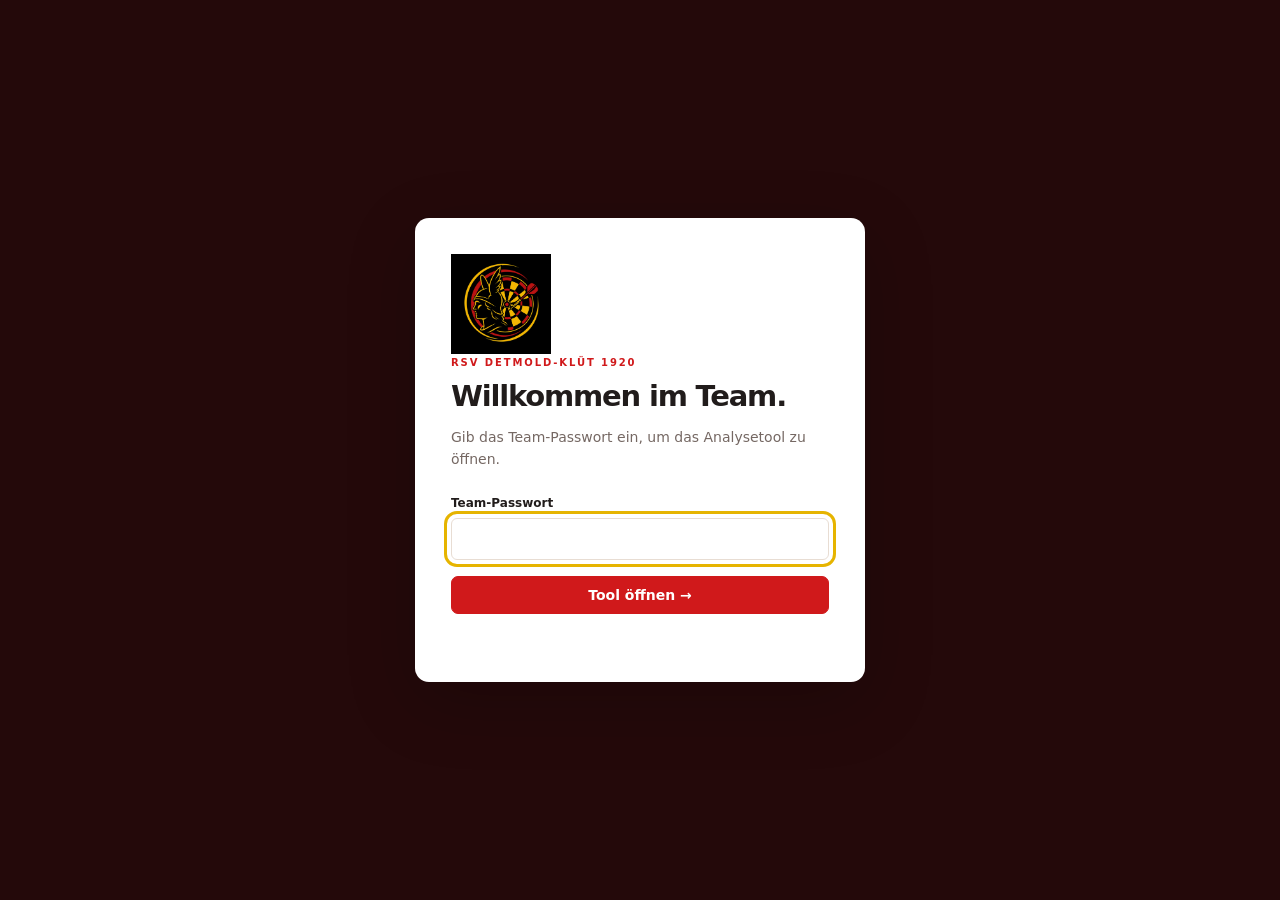
==== index.html @ b9ce6fb8 "changed colors and set index to top" ====
<!doctype html>
<html lang="de">
<head>
  <meta charset="utf-8"><meta name="viewport" content="width=device-width,initial-scale=1">
  <meta name="description" content="Liga-Analyse für RSV Detmold-Klüt 1920: Gegner, Spieler und Einzelpaarungen.">
  <meta name="theme-color" content="#000000">
  <meta name="access-password-sha256" content="15dd788558553f3147401204d02092f65fe1a8a731dc8c50be488362fe6cdc13">
  <title>RSV Detmold-Klüt · Liga-Analyse</title>
  <link rel="icon" href="./site/logo.jpeg" type="image/jpeg">
  <link rel="stylesheet" href="./site/styles.css">
  <script type="module" src="./site/auth.js"></script>
</head>
<body>
<section id="password-gate" class="password-gate" aria-labelledby="login-title">
  <form id="password-form" class="password-card">
    <img class="brand-logo password-logo" src="./site/logo.jpeg" alt="RSV Detmold-Klüt Vereinslogo" width="100" height="100">
    <p class="eyebrow">RSV DETMOLD-KLÜT 1920</p>
    <h1 id="login-title">Willkommen im Team.</h1>
    <p class="muted">Gib das Team-Passwort ein, um das Analysetool zu öffnen.</p>
    <label for="team-password">Team-Passwort</label>
    <input id="team-password" type="password" autocomplete="current-password" required autofocus>
    <button id="password-submit" type="submit" class="primary">Tool öffnen →</button>
    <p id="password-error" class="password-error" role="alert" aria-live="polite"></p>
  </form>
</section>
<noscript><p class="warning">Bitte JavaScript aktivieren, um das Analysetool zu öffnen.</p></noscript>
<div id="protected-app" hidden>
<a class="skip" href="#main">Zum Inhalt</a>
<aside class="sidebar">
  <a class="brand" href="#overview"><img class="brand-logo" src="./site/logo.jpeg" alt="" width="58" height="58"><span>RSV DETMOLD-KLÜT<small>1920 · LIGA-ANALYSE</small></span></a>
  <p class="nav-label">DAS TEAM IM BLICK</p>
  <nav aria-label="Hauptnavigation" id="nav"></nav>
  <div class="sidebar-bottom"><span class="live-dot"></span> Event 1570<br><small id="season">3K-Darts · Bezirksklasse 07</small><a href="https://portal.3k-darts.com/frontend/events/10/event/1570/participants" target="_blank" rel="noopener">Zum Liga-Portal ↗</a></div>
</aside>
<div class="shell">
  <header class="topbar"><span>MANNSCHAFTSPORT. MIT ÜBERBLICK.</span><div><button id="logout" type="button">Sperren</button><button id="reload" type="button">Datenstand neu laden ↻</button><button id="export" type="button" class="primary">Analyse exportieren ↓</button></div></header>
  <main id="main" tabindex="-1">
    <div class="page-heading"><div><p class="eyebrow">BEZIRKSKLASSE 07 · 3K-DARTS</p><h1 id="page-title">Unser nächstes Spiel.</h1><p id="page-description" class="muted">Gegner verstehen. Entscheidungen vorbereiten.</p></div><div class="focus-control"><label for="focus">Fokus-Mannschaft</label><select id="focus" aria-label="Fokus-Mannschaft"></select><button id="reset" type="button" class="link-button">Zurück zum RSV</button></div></div>
    <div id="data-status" class="data-status" role="status">Echte Ligadaten werden geladen …</div>
    <div id="notice" role="status"></div>
    <div id="content"><p class="empty">Lade Datenstand …</p></div>
    <noscript><p class="warning">Bitte JavaScript aktivieren, um Tabellen und Paarungen zu nutzen.</p></noscript>
    <footer>RSV Detmold-Klüt 1920 · Unabhängiges Analysetool · Datenquelle: 3K-Darts<br><span>Prognosen sind Modellschätzungen. Verfügbarkeiten und Aufstellung bestätigt das Team.</span></footer>
  </main>
</div>
</div>
</body>
</html>
---- site/styles.css ----
:root {
  /* Allgemein */
  --bg: #f8f7f2;
  --paper: #ffffff;
  --ink: #211c1b;
  --muted: #756863;
  --line: #e8ddd3;

  /* Primärfarben */
  --primary: #d0191b;
  --primary-hover: #b71619;
  --light: #fff7d9;
  --accent: #ffc800;
  --focus: #e6b400;
  --button-hover: #fff1bd;

  /* Sidebar */
  --sidebar: #24090a;
  --sidebar-text: #fff8e6;
  --sidebar-hover: #7a0e10;
  --sidebar-border: #991215;
  --brand-border: #ffc800;
  --brand-muted: #ffe47a;
  --nav-label: #ffe47a;
  --nav-text: #fff3cc;
  --sidebar-bottom-text: #ffe6ba;

  /* Live & Topbar */
  --live: #ffc800;
  --topbar: #fffaf0;

  /* Warnungen */
  --warning-bg: #fff5cc;
  --warning-border: #e6b400;
  --warning-text: #785400;

  /* Fehler */
  --error-bg: #ffeded;
  --error-border: #f37b7e;
  --error-text: #991215;

  /* Hinweise */
  --notice-border: #e6b400;
  --notice-text: #7a0e10;

  /* Match-Bereich */
  --match-bg: #7a0e10;
  --match-muted: #ffe6d1;
  --match-secondary: #ffd5b5;
  --match-border: #b71619;
  --match-meta: #fff0d6;
  --match-button-hover: #ffc800;

  /* Tabellen */
  --table-head: #fff5df;
  --table-head-text: #614b31;
  --table-line: #f0e8da;
  --table-hover: #fff9e9;
  --table-highlight: #fff0b3;

  /* Ergebnisse */
  --win-bg: #ffe47a;
  --win-text: #684900;
  --win-hover: #ffc800;

  --loss-bg: #f9dcdc;
  --loss-text: #991215;
  --matrix-loss-bg: #f6d2d2;
  --matrix-loss-text: #991215;
  --loss-hover: #f3b9b9;

  --even-bg: #eeeae2;
  --even-text: #62564d;
  --even-hover: #e1d8c9;

  /* Auswahl & Tabs */
  --choice-selected: #fff0b3;
  --swatch-border: #bbbbbb;
  --tab-border: #e6b400;
  --tab-text: #7a0e10;

  /* Fortschritt */
  --progress-bg: #f3e8cb;
  --progress-fill: #ffc800;

  /* Overlay */
  --backdrop: #24090a80;

  /* Texte */
  --method-text: #695a51;
  --footer-text: #796a60;
  --footer-secondary: #89796e;

  /* Status */
  --status-good: #785400;
  --status-bad: #d0191b;

  /* Schatten */
  --shadow: #00000033;
}

:root {
  font-family: system-ui, -apple-system, "Segoe UI", sans-serif;
  color: var(--ink);
  background: var(--bg);
  font-size: 14px;
}

* {
  box-sizing: border-box;
}

body {
  margin: 0;
}

button,
input,
select {
  font: inherit;
}

button,
a,
select,
input {
  outline-offset: 4px;
}

button:focus-visible,
a:focus-visible,
select:focus-visible,
input:focus-visible {
  outline: 3px solid var(--focus);
}

button {
  cursor: pointer;
  border: 1px solid var(--line);
  border-radius: 7px;
  background: var(--paper);
  color: var(--ink);
  padding: 10px 14px;
  font-weight: 600;
}

button:hover {
  background: var(--button-hover);
}

button:disabled {
  opacity: 0.5;
  cursor: wait;
}

button.primary {
  background: var(--primary);
  border-color: var(--primary);
  color: var(--paper);
}

button.primary:hover {
  background: var(--primary-hover);
  border-color: var(--primary-hover);
}

a {
  color: var(--primary);
}

.skip {
  position: absolute;
  top: -80px;
  left: 10px;
  background: var(--paper);
  padding: 10px;
  z-index: 20;
}

.skip:focus {
  top: 10px;
}

.sidebar {
  position: fixed;
  inset: 0 auto 0 0;
  width: 238px;
  background: var(--sidebar);
  color: var(--sidebar-text);
  padding: 30px 20px;
  display: flex;
  flex-direction: column;
}

.brand {
  display: flex;
  align-items: center;
  gap: 11px;
  color: var(--paper);
  text-decoration: none;
  font-size: 12px;
  font-weight: 800;
  letter-spacing: 1px;
}

.brand-icon {
  font-size: 30px;
  background: var(--sidebar-hover);
  border: 1px solid var(--brand-border);
  color: var(--accent);
  border-radius: 50%;
  width: 44px;
  height: 44px;
  display: grid;
  place-items: center;
}

.brand small {
  display: block;
  font-size: 9px;
  color: var(--brand-muted);
  letter-spacing: 1.6px;
  margin-top: 5px;
}

.nav-label {
  font-size: 9px;
  letter-spacing: 1.8px;
  color: var(--nav-label);
  margin: 48px 12px 16px;
}

nav {
  display: flex;
  flex-direction: column;
  gap: 5px;
}

nav a {
  color: var(--nav-text);
  text-decoration: none;
  padding: 12px 13px;
  border-radius: 7px;
  display: flex;
  gap: 12px;
  align-items: center;
  font-size: 13px;
}

nav a:hover {
  background: var(--sidebar-hover);
}

nav a.active {
  background: var(--accent);
  color: var(--sidebar);
  font-weight: 750;
}

nav .nav-icon {
  width: 18px;
  text-align: center;
  opacity: 0.8;
}

.sidebar-bottom {
  margin-top: auto;
  padding: 24px 10px 0;
  border-top: 1px solid var(--sidebar-border);
  font-size: 12px;
  line-height: 1.8;
  color: var(--sidebar-bottom-text);
}

.sidebar-bottom a {
  display: block;
  color: var(--accent);
  font-size: 11px;
  margin-top: 20px;
}

.sidebar-bottom small {
  color: var(--nav-label);
}

.live-dot {
  display: inline-block;
  background: var(--live);
  width: 6px;
  height: 6px;
  border-radius: 50%;
  margin-right: 5px;
}

.shell {
  margin-left: 238px;
}

.topbar {
  display: flex;
  justify-content: space-between;
  align-items: center;
  border-bottom: 1px solid var(--line);
  padding: 18px 34px;
  gap: 16px;
  background: var(--topbar);
}

.topbar > span {
  font-size: 9px;
  letter-spacing: 1.6px;
  color: var(--muted);
}

.topbar > div {
  display: flex;
  gap: 9px;
}

.topbar button {
  font-size: 11px;
}

main {
  max-width: 1600px;
  margin: auto;
  padding: 34px;
}

.page-heading {
  display: flex;
  align-items: center;
  justify-content: space-between;
  gap: 20px;
  margin-bottom: 25px;
}

.eyebrow {
  font-size: 10px;
  letter-spacing: 1.9px;
  font-weight: 700;
  color: var(--primary);
  margin: 0 0 12px;
}

h1 {
  font-size: clamp(25px, 3vw, 38px);
  letter-spacing: -1.2px;
  margin: 0 0 9px;
  line-height: 1.15;
}

h2 {
  font-size: 19px;
  letter-spacing: -0.4px;
  margin: 0 0 9px;
}

h3 {
  font-size: 14px;
  margin: 0 0 10px;
}

.muted {
  color: var(--muted);
  line-height: 1.6;
  margin: 0;
}

.focus-control {
  min-width: 230px;
  max-width: 330px;
  display: flex;
  flex-direction: column;
  align-items: stretch;
  gap: 5px;
}

.focus-control label {
  font-size: 10px;
  font-weight: 650;
  color: var(--muted);
}

select,
input[type="search"] {
  border: 1px solid var(--line);
  background: var(--paper);
  border-radius: 6px;
  padding: 10px;
  min-width: 0;
  color: var(--ink);
  max-width: 100%;
}

.link-button {
  background: transparent;
  border: 0;
  text-align: right;
  font-size: 11px;
  color: var(--primary);
  padding: 4px;
}

.data-status {
  font-size: 11px;
  line-height: 1.6;
  color: var(--muted);
  margin-bottom: 20px;
}

.badge {
  border-radius: 20px;
  background: var(--light);
  color: var(--primary);
  display: inline-block;
  padding: 5px 10px;
  font-size: 10px;
  font-weight: 700;
  white-space: nowrap;
}

.warning,
.error,
.notice {
  padding: 13px 16px;
  border-radius: 7px;
  line-height: 1.6;
  margin-bottom: 18px;
  font-size: 12px;
  background: var(--warning-bg);
  border: 1px solid var(--warning-border);
  color: var(--warning-text);
}

.error {
  background: var(--error-bg);
  border-color: var(--error-border);
  color: var(--error-text);
}

.notice {
  background: var(--light);
  border-color: var(--notice-border);
  color: var(--notice-text);
}

.metrics {
  display: grid;
  grid-template-columns: repeat(4, 1fr);
  gap: 14px;
  margin-bottom: 24px;
}

.metric {
  background: var(--paper);
  border: 1px solid var(--line);
  border-radius: 10px;
  padding: 20px;
}

.metric span {
  font-size: 10px;
  color: var(--muted);
  display: block;
  margin-bottom: 10px;
  text-transform: uppercase;
  letter-spacing: 0.8px;
}

.metric strong {
  font-size: 29px;
  letter-spacing: -1px;
}

.metric small {
  display: block;
  font-size: 10px;
  color: var(--muted);
  margin-top: 8px;
}

.grid-two {
  display: grid;
  grid-template-columns: 1.25fr 1fr;
  gap: 20px;
  margin-bottom: 22px;
}

.card {
  background: var(--paper);
  border: 1px solid var(--line);
  border-radius: 10px;
  padding: 23px;
  margin-bottom: 22px;
  min-width: 0;
}

.grid-two > .card {
  margin-bottom: 0;
}

.card-title {
  display: flex;
  justify-content: space-between;
  align-items: center;
  gap: 15px;
  margin-bottom: 19px;
}

.card-title h2 {
  margin: 0;
}

.match-card {
  background: var(--match-bg);
  color: var(--paper);
  position: relative;
  overflow: hidden;
}

.match-card:after {
  content: "◎";
  position: absolute;
  right: -15px;
  top: 0;
  font-size: 220px;
  line-height: 1;
  opacity: 0.06;
  pointer-events: none;
}

.match-card .eyebrow {
  color: var(--accent);
}

.match-card .muted {
  color: var(--match-muted);
  font-size: 12px;
}

.fixture-teams {
  display: flex;
  align-items: center;
  gap: 20px;
  margin: 25px 0;
  position: relative;
  z-index: 1;
}

.fixture-teams strong {
  font-size: 23px;
  line-height: 1.3;
  flex: 1;
}

.fixture-teams span {
  font-size: 11px;
  color: var(--match-secondary);
}

.fixture-meta {
  border-top: 1px solid var(--match-border);
  padding-top: 17px;
  font-size: 12px;
  color: var(--match-meta);
  line-height: 1.8;
}

.match-card button {
  margin-top: 15px;
  background: var(--accent);
  border: 0;
  color: var(--sidebar);
}

.match-card button:hover {
  background: var(--match-button-hover);
}

.table-scroll {
  overflow: auto;
  max-height: 490px;
  border: 1px solid var(--line);
  border-radius: 7px;
  background: var(--paper);
  scrollbar-gutter: stable;
  overscroll-behavior: contain;
}

table {
  border-collapse: separate;
  border-spacing: 0;
  width: 100%;
  font-size: 12px;
  text-align: left;
}

th {
  position: sticky;
  top: 0;
  background: var(--table-head);
  z-index: 2;
  color: var(--table-head-text);
  font-weight: 650;
  white-space: nowrap;
  border-bottom: 1px solid var(--line);
}

th,
td {
  padding: 12px 14px;
  border-bottom: 1px solid var(--table-line);
  vertical-align: middle;
}

th button {
  border: 0;
  padding: 0;
  background: transparent;
  color: inherit;
  font-size: 11px;
  white-space: nowrap;
}

tbody tr:last-child td {
  border-bottom: 0;
}

tbody tr:hover {
  background: var(--table-hover);
}

.table-highlight td {
  background: var(--table-highlight);
  font-weight: 650;
}

.table-scroll td.num {
  font-variant-numeric: tabular-nums;
  text-align: right;
  white-space: nowrap;
}

.player-link {
  padding: 0;
  background: transparent;
  border: 0;
  color: var(--primary);
  font-weight: 700;
  text-align: left;
}

.player-link:hover {
  text-decoration: underline;
  background: none;
}

.toolbar {
  display: flex;
  align-items: center;
  flex-wrap: wrap;
  gap: 10px;
  margin: 0 0 18px;
}

.toolbar label {
  display: flex;
  align-items: center;
  gap: 7px;
  font-size: 12px;
}

.toolbar input[type="search"] {
  flex: 1;
  min-width: 180px;
}

.small {
  font-size: 11px;
  line-height: 1.7;
  color: var(--muted);
}

.empty {
  padding: 28px;
  color: var(--muted);
  text-align: center;
}

.form-strip {
  display: flex;
  gap: 5px;
}

.form {
  width: 22px;
  height: 22px;
  display: inline-grid;
  place-items: center;
  border-radius: 5px;
  font-size: 10px;
  font-weight: 700;
}

.form.w {
  background: var(--win-bg);
  color: var(--win-text);
}

.form.l {
  background: var(--loss-bg);
  color: var(--loss-text);
}

.form.d {
  background: var(--even-bg);
  color: var(--even-text);
}

.selection-grid {
  display: grid;
  grid-template-columns: 1fr 1fr;
  gap: 18px;
}

.selection-list {
  max-height: 275px;
  overflow: auto;
  display: flex;
  flex-direction: column;
  gap: 1px;
  border: 1px solid var(--line);
  border-radius: 7px;
}

.choice {
  padding: 11px 12px;
  display: flex;
  align-items: center;
  gap: 10px;
  border-bottom: 1px solid var(--table-line);
  cursor: pointer;
  font-size: 12px;
}

.choice:last-child {
  border: 0;
}

.choice:has(input:checked) {
  background: var(--choice-selected);
}

.choice:has(input:disabled) {
  opacity: 0.5;
}

.choice input {
  accent-color: var(--primary);
  width: 16px;
  height: 16px;
  flex-shrink: 0;
}

.choice .choice-name {
  flex: 1;
}

.choice small {
  font-size: 10px;
  color: var(--muted);
  display: block;
  margin-top: 3px;
}

.choice .badge {
  padding: 3px 7px;
  font-size: 9px;
}

.selection-title {
  display: flex;
  justify-content: space-between;
  align-items: center;
  margin: 0 0 12px;
}

.selection-title h3 {
  margin: 0;
}

.legend {
  display: flex;
  flex-wrap: wrap;
  gap: 12px;
  font-size: 11px;
  align-items: center;
  margin: 15px 0;
}

.legend > span {
  display: flex;
  align-items: center;
  gap: 5px;
}

.swatch {
  width: 14px;
  height: 14px;
  border-radius: 3px;
  border: 1px solid var(--swatch-border);
}

.win,
.swatch.win {
  background: var(--win-bg);
  color: var(--win-text);
}

.loss,
.swatch.loss {
  background: var(--matrix-loss-bg);
  color: var(--matrix-loss-text);
}

.even,
.swatch.even {
  background: var(--even-bg);
  color: var(--even-text);
}

.matrix-wrap {
  overflow: auto;
  max-height: 540px;
  max-width: 100%;
  border: 1px solid var(--line);
  border-radius: 8px;
  overscroll-behavior: contain;
  scrollbar-gutter: stable;
}

.matrix {
  width: max-content;
  min-width: 100%;
  border-collapse: separate;
  border-spacing: 0;
}

.matrix th {
  white-space: normal;
  min-width: 145px;
  max-width: 170px;
  text-align: center;
  height: 70px;
  font-size: 11px;
  z-index: 3;
}

.matrix th:first-child {
  left: 0;
  z-index: 5;
  width: 190px;
  min-width: 190px;
}

.matrix tbody th {
  position: sticky;
  left: 0;
  top: auto;
  text-align: left;
  width: 190px;
  min-width: 190px;
  background: var(--table-head);
  z-index: 2;
}

.matrix td {
  text-align: center;
  min-width: 145px;
  border-bottom: 3px solid var(--paper);
  border-right: 3px solid var(--paper);
  padding: 13px 8px;
  font-variant-numeric: tabular-nums;
}

.matrix td strong {
  font-size: 15px;
}

.matrix td small {
  display: block;
  font-size: 9px;
  margin-top: 4px;
}

.matrix .chosen {
  outline: 2px solid var(--match-bg);
  outline-offset: -4px;
}

.matrix .win:hover {
  background: var(--win-hover);
}

.matrix .loss:hover {
  background: var(--loss-hover);
}

.matrix .even:hover {
  background: var(--even-hover);
}

.pair-summary {
  font-size: 25px;
  font-weight: 750;
  letter-spacing: -0.6px;
}

.matrix-message {
  margin: 15px 0;
}

.tabs {
  display: flex;
  gap: 6px;
  flex-wrap: wrap;
  margin-bottom: 20px;
}

.tabs button[aria-pressed="true"] {
  background: var(--win-bg);
  border-color: var(--tab-border);
  color: var(--tab-text);
}

.details-grid {
  display: grid;
  grid-template-columns: 1fr 1fr;
  gap: 20px;
}

.progress {
  width: 65px;
  display: inline-block;
  height: 5px;
  background: var(--progress-bg);
  border-radius: 4px;
  overflow: hidden;
  vertical-align: middle;
  margin-left: 8px;
}

.progress span {
  display: block;
  background: var(--progress-fill);
  height: 100%;
}

dialog {
  border: 1px solid var(--line);
  border-radius: 12px;
  width: min(850px, 94vw);
  max-height: 85vh;
  padding: 24px;
  color: var(--ink);
}

dialog::backdrop {
  background: var(--backdrop);
}

dialog .dialog-head {
  display: flex;
  justify-content: space-between;
  align-items: center;
  gap: 15px;
  margin-bottom: 18px;
}

dialog .table-scroll {
  max-height: 60vh;
}

.method p,
.method li {
  line-height: 1.8;
  color: var(--method-text);
}

.method h3 {
  margin-top: 25px;
}

.method code {
  background: var(--table-head);
  padding: 3px 6px;
  border-radius: 4px;
  overflow-wrap: anywhere;
}

footer {
  border-top: 1px solid var(--line);
  margin-top: 35px;
  padding-top: 20px;
  font-size: 10px;
  color: var(--footer-text);
  line-height: 1.8;
}

footer span {
  color: var(--footer-secondary);
}

.status-good {
  color: var(--status-good);
}

.status-bad {
  color: var(--status-bad);
}

@media (min-width: 1500px) {
  main {
    padding: 42px 45px;
  }

  .sidebar {
    width: 255px;
  }

  .shell {
    margin-left: 255px;
  }
}

@media (max-width: 1100px) {
  .sidebar {
    width: 205px;
    padding: 25px 14px;
  }

  .brand {
    font-size: 10px;
  }

  .shell {
    margin-left: 205px;
  }

  main {
    padding: 25px 22px;
  }

  .topbar {
    padding: 15px 22px;
    justify-content: flex-end;
  }

  .topbar > span {
    display: none;
  }

  .metrics {
    grid-template-columns: repeat(2, 1fr);
  }

  .grid-two {
    grid-template-columns: 1fr;
  }

  .page-heading {
    align-items: flex-start;
  }

  .focus-control {
    min-width: 200px;
  }

  h1 {
    font-size: 29px;
  }

  .legend {
    gap: 9px;
  }
}

@media (max-width: 720px) {
  .sidebar {
    position: static;
    width: 100%;
    padding: 16px;
    display: block;
  }

  .brand {
    font-size: 12px;
  }

  .brand-icon {
    width: 35px;
    height: 35px;
    font-size: 25px;
  }

  .nav-label,
  .sidebar-bottom {
    display: none;
  }

  nav {
    margin-top: 16px;
    flex-direction: row;
    overflow: auto;
    gap: 5px;
    padding-bottom: 4px;
  }

  nav a {
    white-space: nowrap;
    padding: 9px 12px;
    font-size: 11px;
  }

  nav .nav-icon {
    display: none;
  }

  .shell {
    margin: 0;
  }

  .topbar {
    padding: 12px 16px;
  }

  .topbar > div {
    width: 100%;
    justify-content: space-between;
    flex-wrap: wrap;
  }

  .topbar button {
    padding: 9px;
    font-size: 10px;
  }

  main {
    padding: 25px 16px;
  }

  .page-heading {
    display: block;
  }

  .focus-control {
    margin-top: 18px;
    max-width: none;
  }

  .focus-control select {
    width: 100%;
  }

  .link-button {
    text-align: left;
  }

  .eyebrow {
    font-size: 9px;
  }

  .metrics {
    gap: 9px;
  }

  .metric {
    padding: 16px;
  }

  .metric strong {
    font-size: 24px;
  }

  .card {
    padding: 17px;
  }

  .fixture-teams strong {
    font-size: 19px;
  }

  .fixture-teams {
    gap: 10px;
  }

  .selection-grid,
  .details-grid {
    grid-template-columns: 1fr;
  }

  .matrix th:first-child,
  .matrix tbody th {
    width: 130px;
    min-width: 130px;
    font-size: 10px;
  }

  .matrix th,
  .matrix td {
    min-width: 125px;
  }

  .table-scroll {
    max-height: 430px;
  }

  th,
  td {
    padding: 11px;
  }

  .matrix-wrap {
    max-height: 450px;
  }

  .card-title {
    flex-wrap: wrap;
  }

  .toolbar {
    align-items: stretch;
  }

  .toolbar select {
    width: 100%;
  }
}

[hidden] {
  display: none !important;
}

.password-gate {
  min-height: 100dvh;
  display: grid;
  place-items: center;
  padding: 24px;
  background: var(--sidebar);
}

.password-card {
  background: var(--paper);
  border-radius: 14px;
  width: min(450px, 100%);
  padding: 36px;
  box-shadow: 0 20px 70px var(--shadow);
}

.password-card .brand-icon {
  margin-bottom: 24px;
}

.password-card h1 {
  font-size: 29px;
  margin-bottom: 12px;
}

.password-card label {
  display: block;
  margin: 25px 0 8px;
  font-size: 12px;
  font-weight: 700;
}

.password-card input {
  display: block;
  width: 100%;
  padding: 12px;
  border: 1px solid var(--line);
  border-radius: 6px;
  font: inherit;
}

.password-card button {
  display: block;
  width: 100%;
  margin-top: 16px;
}

.password-error {
  font-size: 12px;
  line-height: 1.6;
  color: var(--status-bad);
  min-height: 20px;
  margin-bottom: 0;
}

.password-card input[aria-invalid="true"] {
  border-color: var(--status-bad);
}

@media (max-width: 720px) {
  .password-card {
    padding: 26px;
  }
}
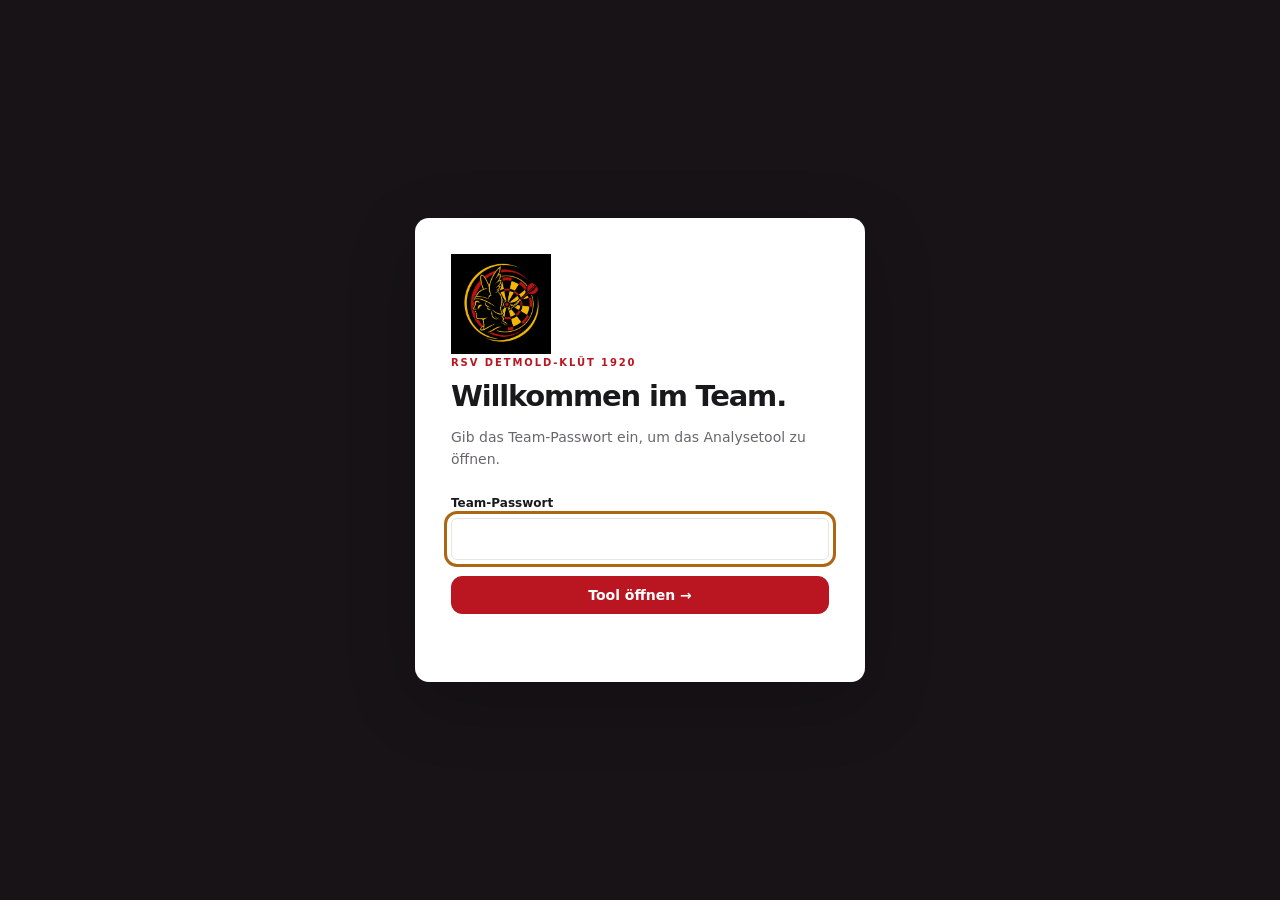
==== commit fdb2d832: "add oponent pos and tactics feed" ====
--- a/index.html
+++ b/index.html
@@ -3,7 +3,7 @@
 <head>
   <meta charset="utf-8"><meta name="viewport" content="width=device-width,initial-scale=1">
   <meta name="description" content="Liga-Analyse für RSV Detmold-Klüt 1920: Gegner, Spieler und Einzelpaarungen.">
-  <meta name="theme-color" content="#000000">
+  <meta name="theme-color" content="#171317">
   <meta name="access-password-sha256" content="15dd788558553f3147401204d02092f65fe1a8a731dc8c50be488362fe6cdc13">
   <title>RSV Detmold-Klüt · Liga-Analyse</title>
   <link rel="icon" href="./site/logo.jpeg" type="image/jpeg">
--- a/site/styles.css
+++ b/site/styles.css
@@ -1,1309 +1,1393 @@
-
-:root {
-  /* Allgemein */
-  --bg: #f8f7f2;
-  --paper: #ffffff;
-  --ink: #211c1b;
-  --muted: #756863;
-  --line: #e8ddd3;
-
-  /* Primärfarben */
-  --primary: #d0191b;
-  --primary-hover: #b71619;
-  --light: #fff7d9;
-  --accent: #ffc800;
-  --focus: #e6b400;
-  --button-hover: #fff1bd;
-
-  /* Sidebar */
-  --sidebar: #24090a;
-  --sidebar-text: #fff8e6;
-  --sidebar-hover: #7a0e10;
-  --sidebar-border: #991215;
-  --brand-border: #ffc800;
-  --brand-muted: #ffe47a;
-  --nav-label: #ffe47a;
-  --nav-text: #fff3cc;
-  --sidebar-bottom-text: #ffe6ba;
-
-  /* Live & Topbar */
-  --live: #ffc800;
-  --topbar: #fffaf0;
-
-  /* Warnungen */
-  --warning-bg: #fff5cc;
-  --warning-border: #e6b400;
-  --warning-text: #785400;
-
-  /* Fehler */
-  --error-bg: #ffeded;
-  --error-border: #f37b7e;
-  --error-text: #991215;
-
-  /* Hinweise */
-  --notice-border: #e6b400;
-  --notice-text: #7a0e10;
-
-  /* Match-Bereich */
-  --match-bg: #7a0e10;
-  --match-muted: #ffe6d1;
-  --match-secondary: #ffd5b5;
-  --match-border: #b71619;
-  --match-meta: #fff0d6;
-  --match-button-hover: #ffc800;
-
-  /* Tabellen */
-  --table-head: #fff5df;
-  --table-head-text: #614b31;
-  --table-line: #f0e8da;
-  --table-hover: #fff9e9;
-  --table-highlight: #fff0b3;
-
-  /* Ergebnisse */
-  --win-bg: #ffe47a;
-  --win-text: #684900;
-  --win-hover: #ffc800;
-
-  --loss-bg: #f9dcdc;
-  --loss-text: #991215;
-  --matrix-loss-bg: #f6d2d2;
-  --matrix-loss-text: #991215;
-  --loss-hover: #f3b9b9;
-
-  --even-bg: #eeeae2;
-  --even-text: #62564d;
-  --even-hover: #e1d8c9;
-
-  /* Auswahl & Tabs */
-  --choice-selected: #fff0b3;
-  --swatch-border: #bbbbbb;
-  --tab-border: #e6b400;
-  --tab-text: #7a0e10;
-
-  /* Fortschritt */
-  --progress-bg: #f3e8cb;
-  --progress-fill: #ffc800;
-
-  /* Overlay */
-  --backdrop: #24090a80;
-
-  /* Texte */
-  --method-text: #695a51;
-  --footer-text: #796a60;
-  --footer-secondary: #89796e;
-
-  /* Status */
-  --status-good: #785400;
-  --status-bad: #d0191b;
-
-  /* Schatten */
-  --shadow: #00000033;
-}
-
-:root {
-  font-family: system-ui, -apple-system, "Segoe UI", sans-serif;
-  color: var(--ink);
-  background: var(--bg);
-  font-size: 14px;
-}
-
-* {
-  box-sizing: border-box;
-}
-
-body {
-  margin: 0;
-}
-
-button,
-input,
-select {
-  font: inherit;
-}
-
-button,
-a,
-select,
-input {
-  outline-offset: 4px;
-}
-
-button:focus-visible,
-a:focus-visible,
-select:focus-visible,
-input:focus-visible {
-  outline: 3px solid var(--focus);
-}
-
-button {
-  cursor: pointer;
-  border: 1px solid var(--line);
-  border-radius: 7px;
-  background: var(--paper);
-  color: var(--ink);
-  padding: 10px 14px;
-  font-weight: 600;
-}
-
-button:hover {
-  background: var(--button-hover);
-}
-
-button:disabled {
-  opacity: 0.5;
-  cursor: wait;
-}
-
-button.primary {
-  background: var(--primary);
-  border-color: var(--primary);
-  color: var(--paper);
-}
-
-button.primary:hover {
-  background: var(--primary-hover);
-  border-color: var(--primary-hover);
-}
-
-a {
-  color: var(--primary);
-}
-
-.skip {
-  position: absolute;
-  top: -80px;
-  left: 10px;
-  background: var(--paper);
-  padding: 10px;
-  z-index: 20;
-}
-
-.skip:focus {
-  top: 10px;
-}
-
-.sidebar {
-  position: fixed;
-  inset: 0 auto 0 0;
-  width: 238px;
-  background: var(--sidebar);
-  color: var(--sidebar-text);
-  padding: 30px 20px;
-  display: flex;
-  flex-direction: column;
-}
-
-.brand {
-  display: flex;
-  align-items: center;
-  gap: 11px;
-  color: var(--paper);
-  text-decoration: none;
-  font-size: 12px;
-  font-weight: 800;
-  letter-spacing: 1px;
-}
-
-.brand-icon {
-  font-size: 30px;
-  background: var(--sidebar-hover);
-  border: 1px solid var(--brand-border);
-  color: var(--accent);
-  border-radius: 50%;
-  width: 44px;
-  height: 44px;
-  display: grid;
-  place-items: center;
-}
-
-.brand small {
-  display: block;
-  font-size: 9px;
-  color: var(--brand-muted);
-  letter-spacing: 1.6px;
-  margin-top: 5px;
-}
-
-.nav-label {
-  font-size: 9px;
-  letter-spacing: 1.8px;
-  color: var(--nav-label);
-  margin: 48px 12px 16px;
-}
-
-nav {
-  display: flex;
-  flex-direction: column;
-  gap: 5px;
-}
-
-nav a {
-  color: var(--nav-text);
-  text-decoration: none;
-  padding: 12px 13px;
-  border-radius: 7px;
-  display: flex;
-  gap: 12px;
-  align-items: center;
-  font-size: 13px;
-}
-
-nav a:hover {
-  background: var(--sidebar-hover);
-}
-
-nav a.active {
-  background: var(--accent);
-  color: var(--sidebar);
-  font-weight: 750;
-}
-
-nav .nav-icon {
-  width: 18px;
-  text-align: center;
-  opacity: 0.8;
-}
-
-.sidebar-bottom {
-  margin-top: auto;
-  padding: 24px 10px 0;
-  border-top: 1px solid var(--sidebar-border);
-  font-size: 12px;
-  line-height: 1.8;
-  color: var(--sidebar-bottom-text);
-}
-
-.sidebar-bottom a {
-  display: block;
-  color: var(--accent);
-  font-size: 11px;
-  margin-top: 20px;
-}
-
-.sidebar-bottom small {
-  color: var(--nav-label);
-}
-
-.live-dot {
-  display: inline-block;
-  background: var(--live);
-  width: 6px;
-  height: 6px;
-  border-radius: 50%;
-  margin-right: 5px;
-}
-
-.shell {
-  margin-left: 238px;
-}
-
-.topbar {
-  display: flex;
-  justify-content: space-between;
-  align-items: center;
-  border-bottom: 1px solid var(--line);
-  padding: 18px 34px;
-  gap: 16px;
-  background: var(--topbar);
-}
-
-.topbar > span {
-  font-size: 9px;
-  letter-spacing: 1.6px;
-  color: var(--muted);
-}
-
-.topbar > div {
-  display: flex;
-  gap: 9px;
-}
-
-.topbar button {
-  font-size: 11px;
-}
-
-main {
-  max-width: 1600px;
-  margin: auto;
-  padding: 34px;
-}
-
-.page-heading {
-  display: flex;
-  align-items: center;
-  justify-content: space-between;
-  gap: 20px;
-  margin-bottom: 25px;
-}
-
-.eyebrow {
-  font-size: 10px;
-  letter-spacing: 1.9px;
-  font-weight: 700;
-  color: var(--primary);
-  margin: 0 0 12px;
-}
-
-h1 {
-  font-size: clamp(25px, 3vw, 38px);
-  letter-spacing: -1.2px;
-  margin: 0 0 9px;
-  line-height: 1.15;
-}
-
-h2 {
-  font-size: 19px;
-  letter-spacing: -0.4px;
-  margin: 0 0 9px;
-}
-
-h3 {
-  font-size: 14px;
-  margin: 0 0 10px;
-}
-
-.muted {
-  color: var(--muted);
-  line-height: 1.6;
-  margin: 0;
-}
-
-.focus-control {
-  min-width: 230px;
-  max-width: 330px;
-  display: flex;
-  flex-direction: column;
-  align-items: stretch;
-  gap: 5px;
-}
-
-.focus-control label {
-  font-size: 10px;
-  font-weight: 650;
-  color: var(--muted);
-}
-
-select,
-input[type="search"] {
-  border: 1px solid var(--line);
-  background: var(--paper);
-  border-radius: 6px;
-  padding: 10px;
-  min-width: 0;
-  color: var(--ink);
-  max-width: 100%;
-}
-
-.link-button {
-  background: transparent;
-  border: 0;
-  text-align: right;
-  font-size: 11px;
-  color: var(--primary);
-  padding: 4px;
-}
-
-.data-status {
-  font-size: 11px;
-  line-height: 1.6;
-  color: var(--muted);
-  margin-bottom: 20px;
-}
-
-.badge {
-  border-radius: 20px;
-  background: var(--light);
-  color: var(--primary);
-  display: inline-block;
-  padding: 5px 10px;
-  font-size: 10px;
-  font-weight: 700;
-  white-space: nowrap;
-}
-
-.warning,
-.error,
-.notice {
-  padding: 13px 16px;
-  border-radius: 7px;
-  line-height: 1.6;
-  margin-bottom: 18px;
-  font-size: 12px;
-  background: var(--warning-bg);
-  border: 1px solid var(--warning-border);
-  color: var(--warning-text);
-}
-
-.error {
-  background: var(--error-bg);
-  border-color: var(--error-border);
-  color: var(--error-text);
-}
-
-.notice {
-  background: var(--light);
-  border-color: var(--notice-border);
-  color: var(--notice-text);
-}
-
-.metrics {
-  display: grid;
-  grid-template-columns: repeat(4, 1fr);
-  gap: 14px;
-  margin-bottom: 24px;
-}
-
-.metric {
-  background: var(--paper);
-  border: 1px solid var(--line);
-  border-radius: 10px;
-  padding: 20px;
-}
-
-.metric span {
-  font-size: 10px;
-  color: var(--muted);
-  display: block;
-  margin-bottom: 10px;
-  text-transform: uppercase;
-  letter-spacing: 0.8px;
-}
-
-.metric strong {
-  font-size: 29px;
-  letter-spacing: -1px;
-}
-
-.metric small {
-  display: block;
-  font-size: 10px;
-  color: var(--muted);
-  margin-top: 8px;
-}
-
-.grid-two {
-  display: grid;
-  grid-template-columns: 1.25fr 1fr;
-  gap: 20px;
-  margin-bottom: 22px;
-}
-
-.card {
-  background: var(--paper);
-  border: 1px solid var(--line);
-  border-radius: 10px;
-  padding: 23px;
-  margin-bottom: 22px;
-  min-width: 0;
-}
-
-.grid-two > .card {
-  margin-bottom: 0;
-}
-
-.card-title {
-  display: flex;
-  justify-content: space-between;
-  align-items: center;
-  gap: 15px;
-  margin-bottom: 19px;
-}
-
-.card-title h2 {
-  margin: 0;
-}
-
-.match-card {
-  background: var(--match-bg);
-  color: var(--paper);
-  position: relative;
-  overflow: hidden;
-}
-
-.match-card:after {
-  content: "◎";
-  position: absolute;
-  right: -15px;
-  top: 0;
-  font-size: 220px;
-  line-height: 1;
-  opacity: 0.06;
-  pointer-events: none;
-}
-
-.match-card .eyebrow {
-  color: var(--accent);
-}
-
-.match-card .muted {
-  color: var(--match-muted);
-  font-size: 12px;
-}
-
-.fixture-teams {
-  display: flex;
-  align-items: center;
-  gap: 20px;
-  margin: 25px 0;
-  position: relative;
-  z-index: 1;
-}
-
-.fixture-teams strong {
-  font-size: 23px;
-  line-height: 1.3;
-  flex: 1;
-}
-
-.fixture-teams span {
-  font-size: 11px;
-  color: var(--match-secondary);
-}
-
-.fixture-meta {
-  border-top: 1px solid var(--match-border);
-  padding-top: 17px;
-  font-size: 12px;
-  color: var(--match-meta);
-  line-height: 1.8;
-}
-
-.match-card button {
-  margin-top: 15px;
-  background: var(--accent);
-  border: 0;
-  color: var(--sidebar);
-}
-
-.match-card button:hover {
-  background: var(--match-button-hover);
-}
-
-.table-scroll {
-  overflow: auto;
-  max-height: 490px;
-  border: 1px solid var(--line);
-  border-radius: 7px;
-  background: var(--paper);
-  scrollbar-gutter: stable;
-  overscroll-behavior: contain;
-}
-
-table {
-  border-collapse: separate;
-  border-spacing: 0;
-  width: 100%;
-  font-size: 12px;
-  text-align: left;
-}
-
-th {
-  position: sticky;
-  top: 0;
-  background: var(--table-head);
-  z-index: 2;
-  color: var(--table-head-text);
-  font-weight: 650;
-  white-space: nowrap;
-  border-bottom: 1px solid var(--line);
-}
-
-th,
-td {
-  padding: 12px 14px;
-  border-bottom: 1px solid var(--table-line);
-  vertical-align: middle;
-}
-
-th button {
-  border: 0;
-  padding: 0;
-  background: transparent;
-  color: inherit;
-  font-size: 11px;
-  white-space: nowrap;
-}
-
-tbody tr:last-child td {
-  border-bottom: 0;
-}
-
-tbody tr:hover {
-  background: var(--table-hover);
-}
-
-.table-highlight td {
-  background: var(--table-highlight);
-  font-weight: 650;
-}
-
-.table-scroll td.num {
-  font-variant-numeric: tabular-nums;
-  text-align: right;
-  white-space: nowrap;
-}
-
-.player-link {
-  padding: 0;
-  background: transparent;
-  border: 0;
-  color: var(--primary);
-  font-weight: 700;
-  text-align: left;
-}
-
-.player-link:hover {
-  text-decoration: underline;
-  background: none;
-}
-
-.toolbar {
-  display: flex;
-  align-items: center;
-  flex-wrap: wrap;
-  gap: 10px;
-  margin: 0 0 18px;
-}
-
-.toolbar label {
-  display: flex;
-  align-items: center;
-  gap: 7px;
-  font-size: 12px;
-}
-
-.toolbar input[type="search"] {
-  flex: 1;
-  min-width: 180px;
-}
-
-.small {
-  font-size: 11px;
-  line-height: 1.7;
-  color: var(--muted);
-}
-
-.empty {
-  padding: 28px;
-  color: var(--muted);
-  text-align: center;
-}
-
-.form-strip {
-  display: flex;
-  gap: 5px;
-}
-
-.form {
-  width: 22px;
-  height: 22px;
-  display: inline-grid;
-  place-items: center;
-  border-radius: 5px;
-  font-size: 10px;
-  font-weight: 700;
-}
-
-.form.w {
-  background: var(--win-bg);
-  color: var(--win-text);
-}
-
-.form.l {
-  background: var(--loss-bg);
-  color: var(--loss-text);
-}
-
-.form.d {
-  background: var(--even-bg);
-  color: var(--even-text);
-}
-
-.selection-grid {
-  display: grid;
-  grid-template-columns: 1fr 1fr;
-  gap: 18px;
-}
-
-.selection-list {
-  max-height: 275px;
-  overflow: auto;
-  display: flex;
-  flex-direction: column;
-  gap: 1px;
-  border: 1px solid var(--line);
-  border-radius: 7px;
-}
-
-.choice {
-  padding: 11px 12px;
-  display: flex;
-  align-items: center;
-  gap: 10px;
-  border-bottom: 1px solid var(--table-line);
-  cursor: pointer;
-  font-size: 12px;
-}
-
-.choice:last-child {
-  border: 0;
-}
-
-.choice:has(input:checked) {
-  background: var(--choice-selected);
-}
-
-.choice:has(input:disabled) {
-  opacity: 0.5;
-}
-
-.choice input {
-  accent-color: var(--primary);
-  width: 16px;
-  height: 16px;
-  flex-shrink: 0;
-}
-
-.choice .choice-name {
-  flex: 1;
-}
-
-.choice small {
-  font-size: 10px;
-  color: var(--muted);
-  display: block;
-  margin-top: 3px;
-}
-
-.choice .badge {
-  padding: 3px 7px;
-  font-size: 9px;
-}
-
-.selection-title {
-  display: flex;
-  justify-content: space-between;
-  align-items: center;
-  margin: 0 0 12px;
-}
-
-.selection-title h3 {
-  margin: 0;
-}
-
-.legend {
-  display: flex;
-  flex-wrap: wrap;
-  gap: 12px;
-  font-size: 11px;
-  align-items: center;
-  margin: 15px 0;
-}
-
-.legend > span {
-  display: flex;
-  align-items: center;
-  gap: 5px;
-}
-
-.swatch {
-  width: 14px;
-  height: 14px;
-  border-radius: 3px;
-  border: 1px solid var(--swatch-border);
-}
-
-.win,
-.swatch.win {
-  background: var(--win-bg);
-  color: var(--win-text);
-}
-
-.loss,
-.swatch.loss {
-  background: var(--matrix-loss-bg);
-  color: var(--matrix-loss-text);
-}
-
-.even,
-.swatch.even {
-  background: var(--even-bg);
-  color: var(--even-text);
-}
-
-.matrix-wrap {
-  overflow: auto;
-  max-height: 540px;
-  max-width: 100%;
-  border: 1px solid var(--line);
-  border-radius: 8px;
-  overscroll-behavior: contain;
-  scrollbar-gutter: stable;
-}
-
-.matrix {
-  width: max-content;
-  min-width: 100%;
-  border-collapse: separate;
-  border-spacing: 0;
-}
-
-.matrix th {
-  white-space: normal;
-  min-width: 145px;
-  max-width: 170px;
-  text-align: center;
-  height: 70px;
-  font-size: 11px;
-  z-index: 3;
-}
-
-.matrix th:first-child {
-  left: 0;
-  z-index: 5;
-  width: 190px;
-  min-width: 190px;
-}
-
-.matrix tbody th {
-  position: sticky;
-  left: 0;
-  top: auto;
-  text-align: left;
-  width: 190px;
-  min-width: 190px;
-  background: var(--table-head);
-  z-index: 2;
-}
-
-.matrix td {
-  text-align: center;
-  min-width: 145px;
-  border-bottom: 3px solid var(--paper);
-  border-right: 3px solid var(--paper);
-  padding: 13px 8px;
-  font-variant-numeric: tabular-nums;
-}
-
-.matrix td strong {
-  font-size: 15px;
-}
-
-.matrix td small {
-  display: block;
-  font-size: 9px;
-  margin-top: 4px;
-}
-
-.matrix .chosen {
-  outline: 2px solid var(--match-bg);
-  outline-offset: -4px;
-}
-
-.matrix .win:hover {
-  background: var(--win-hover);
-}
-
-.matrix .loss:hover {
-  background: var(--loss-hover);
-}
-
-.matrix .even:hover {
-  background: var(--even-hover);
-}
-
-.pair-summary {
-  font-size: 25px;
-  font-weight: 750;
-  letter-spacing: -0.6px;
-}
-
-.matrix-message {
-  margin: 15px 0;
-}
-
-.tabs {
-  display: flex;
-  gap: 6px;
-  flex-wrap: wrap;
-  margin-bottom: 20px;
-}
-
-.tabs button[aria-pressed="true"] {
-  background: var(--win-bg);
-  border-color: var(--tab-border);
-  color: var(--tab-text);
-}
-
-.details-grid {
-  display: grid;
-  grid-template-columns: 1fr 1fr;
-  gap: 20px;
-}
-
-.progress {
-  width: 65px;
-  display: inline-block;
-  height: 5px;
-  background: var(--progress-bg);
-  border-radius: 4px;
-  overflow: hidden;
-  vertical-align: middle;
-  margin-left: 8px;
-}
-
-.progress span {
-  display: block;
-  background: var(--progress-fill);
-  height: 100%;
-}
-
-dialog {
-  border: 1px solid var(--line);
-  border-radius: 12px;
-  width: min(850px, 94vw);
-  max-height: 85vh;
-  padding: 24px;
-  color: var(--ink);
-}
-
-dialog::backdrop {
-  background: var(--backdrop);
-}
-
-dialog .dialog-head {
-  display: flex;
-  justify-content: space-between;
-  align-items: center;
-  gap: 15px;
-  margin-bottom: 18px;
-}
-
-dialog .table-scroll {
-  max-height: 60vh;
-}
-
-.method p,
-.method li {
-  line-height: 1.8;
-  color: var(--method-text);
-}
-
-.method h3 {
-  margin-top: 25px;
-}
-
-.method code {
-  background: var(--table-head);
-  padding: 3px 6px;
-  border-radius: 4px;
-  overflow-wrap: anywhere;
-}
-
-footer {
-  border-top: 1px solid var(--line);
-  margin-top: 35px;
-  padding-top: 20px;
-  font-size: 10px;
-  color: var(--footer-text);
-  line-height: 1.8;
-}
-
-footer span {
-  color: var(--footer-secondary);
-}
-
-.status-good {
-  color: var(--status-good);
-}
-
-.status-bad {
-  color: var(--status-bad);
-}
-
-@media (min-width: 1500px) {
-  main {
-    padding: 42px 45px;
-  }
-
-  .sidebar {
-    width: 255px;
-  }
-
-  .shell {
-    margin-left: 255px;
-  }
-}
-
-@media (max-width: 1100px) {
-  .sidebar {
-    width: 205px;
-    padding: 25px 14px;
-  }
-
-  .brand {
-    font-size: 10px;
-  }
-
-  .shell {
-    margin-left: 205px;
-  }
-
-  main {
-    padding: 25px 22px;
-  }
-
-  .topbar {
-    padding: 15px 22px;
-    justify-content: flex-end;
-  }
-
-  .topbar > span {
-    display: none;
-  }
-
-  .metrics {
-    grid-template-columns: repeat(2, 1fr);
-  }
-
-  .grid-two {
-    grid-template-columns: 1fr;
-  }
-
-  .page-heading {
-    align-items: flex-start;
-  }
-
-  .focus-control {
-    min-width: 200px;
-  }
-
-  h1 {
-    font-size: 29px;
-  }
-
-  .legend {
-    gap: 9px;
-  }
-}
-
-@media (max-width: 720px) {
-  .sidebar {
-    position: static;
-    width: 100%;
-    padding: 16px;
-    display: block;
-  }
-
-  .brand {
-    font-size: 12px;
-  }
-
-  .brand-icon {
-    width: 35px;
-    height: 35px;
-    font-size: 25px;
-  }
-
-  .nav-label,
-  .sidebar-bottom {
-    display: none;
-  }
-
-  nav {
-    margin-top: 16px;
-    flex-direction: row;
-    overflow: auto;
-    gap: 5px;
-    padding-bottom: 4px;
-  }
-
-  nav a {
-    white-space: nowrap;
-    padding: 9px 12px;
-    font-size: 11px;
-  }
-
-  nav .nav-icon {
-    display: none;
-  }
-
-  .shell {
-    margin: 0;
-  }
-
-  .topbar {
-    padding: 12px 16px;
-  }
-
-  .topbar > div {
-    width: 100%;
-    justify-content: space-between;
-    flex-wrap: wrap;
-  }
-
-  .topbar button {
-    padding: 9px;
-    font-size: 10px;
-  }
-
-  main {
-    padding: 25px 16px;
-  }
-
-  .page-heading {
-    display: block;
-  }
-
-  .focus-control {
-    margin-top: 18px;
-    max-width: none;
-  }
-
-  .focus-control select {
-    width: 100%;
-  }
-
-  .link-button {
-    text-align: left;
-  }
-
-  .eyebrow {
-    font-size: 9px;
-  }
-
-  .metrics {
-    gap: 9px;
-  }
-
-  .metric {
-    padding: 16px;
-  }
-
-  .metric strong {
-    font-size: 24px;
-  }
-
-  .card {
-    padding: 17px;
-  }
-
-  .fixture-teams strong {
-    font-size: 19px;
-  }
-
-  .fixture-teams {
-    gap: 10px;
-  }
-
-  .selection-grid,
-  .details-grid {
-    grid-template-columns: 1fr;
-  }
-
-  .matrix th:first-child,
-  .matrix tbody th {
-    width: 130px;
-    min-width: 130px;
-    font-size: 10px;
-  }
-
-  .matrix th,
-  .matrix td {
-    min-width: 125px;
-  }
-
-  .table-scroll {
-    max-height: 430px;
-  }
-
-  th,
-  td {
-    padding: 11px;
-  }
-
-  .matrix-wrap {
-    max-height: 450px;
-  }
-
-  .card-title {
-    flex-wrap: wrap;
-  }
-
-  .toolbar {
-    align-items: stretch;
-  }
-
-  .toolbar select {
-    width: 100%;
-  }
-}
-
-[hidden] {
-  display: none !important;
-}
-
-.password-gate {
-  min-height: 100dvh;
-  display: grid;
-  place-items: center;
-  padding: 24px;
-  background: var(--sidebar);
-}
-
-.password-card {
-  background: var(--paper);
-  border-radius: 14px;
-  width: min(450px, 100%);
-  padding: 36px;
-  box-shadow: 0 20px 70px var(--shadow);
-}
-
-.password-card .brand-icon {
-  margin-bottom: 24px;
-}
-
-.password-card h1 {
-  font-size: 29px;
-  margin-bottom: 12px;
-}
-
-.password-card label {
-  display: block;
-  margin: 25px 0 8px;
-  font-size: 12px;
-  font-weight: 700;
-}
-
-.password-card input {
-  display: block;
-  width: 100%;
-  padding: 12px;
-  border: 1px solid var(--line);
-  border-radius: 6px;
-  font: inherit;
-}
-
-.password-card button {
-  display: block;
-  width: 100%;
-  margin-top: 16px;
-}
-
-.password-error {
-  font-size: 12px;
-  line-height: 1.6;
-  color: var(--status-bad);
-  min-height: 20px;
-  margin-bottom: 0;
-}
-
-.password-card input[aria-invalid="true"] {
-  border-color: var(--status-bad);
-}
-
-@media (max-width: 720px) {
-  .password-card {
-    padding: 26px;
-  }
-}+
+:root {
+  /* Allgemein */
+  --bg: #f8f7f2;
+  --paper: #ffffff;
+  --ink: #211c1b;
+  --muted: #756863;
+  --line: #e8ddd3;
+
+  /* Primärfarben */
+  --primary: #d0191b;
+  --primary-hover: #b71619;
+  --light: #fff7d9;
+  --accent: #ffc800;
+  --focus: #e6b400;
+  --button-hover: #fff1bd;
+
+  /* Sidebar */
+  --sidebar: #24090a;
+  --sidebar-text: #fff8e6;
+  --sidebar-hover: #7a0e10;
+  --sidebar-border: #991215;
+  --brand-border: #ffc800;
+  --brand-muted: #ffe47a;
+  --nav-label: #ffe47a;
+  --nav-text: #fff3cc;
+  --sidebar-bottom-text: #ffe6ba;
+
+  /* Live & Topbar */
+  --live: #ffc800;
+  --topbar: #fffaf0;
+
+  /* Warnungen */
+  --warning-bg: #fff5cc;
+  --warning-border: #e6b400;
+  --warning-text: #785400;
+
+  /* Fehler */
+  --error-bg: #ffeded;
+  --error-border: #f37b7e;
+  --error-text: #991215;
+
+  /* Hinweise */
+  --notice-border: #e6b400;
+  --notice-text: #7a0e10;
+
+  /* Match-Bereich */
+  --match-bg: #7a0e10;
+  --match-muted: #ffe6d1;
+  --match-secondary: #ffd5b5;
+  --match-border: #b71619;
+  --match-meta: #fff0d6;
+  --match-button-hover: #ffc800;
+
+  /* Tabellen */
+  --table-head: #fff5df;
+  --table-head-text: #614b31;
+  --table-line: #f0e8da;
+  --table-hover: #fff9e9;
+  --table-highlight: #fff0b3;
+
+  /* Ergebnisse */
+  --win-bg: #ffe47a;
+  --win-text: #684900;
+  --win-hover: #ffc800;
+
+  --loss-bg: #f9dcdc;
+  --loss-text: #991215;
+  --matrix-loss-bg: #f6d2d2;
+  --matrix-loss-text: #991215;
+  --loss-hover: #f3b9b9;
+
+  --even-bg: #eeeae2;
+  --even-text: #62564d;
+  --even-hover: #e1d8c9;
+
+  /* Auswahl & Tabs */
+  --choice-selected: #fff0b3;
+  --swatch-border: #bbbbbb;
+  --tab-border: #e6b400;
+  --tab-text: #7a0e10;
+
+  /* Fortschritt */
+  --progress-bg: #f3e8cb;
+  --progress-fill: #ffc800;
+
+  /* Overlay */
+  --backdrop: #24090a80;
+
+  /* Texte */
+  --method-text: #695a51;
+  --footer-text: #796a60;
+  --footer-secondary: #89796e;
+
+  /* Status */
+  --status-good: #785400;
+  --status-bad: #d0191b;
+
+  /* Schatten */
+  --shadow: #00000033;
+}
+
+:root {
+  font-family: system-ui, -apple-system, "Segoe UI", sans-serif;
+  color: var(--ink);
+  background: var(--bg);
+  font-size: 14px;
+}
+
+* {
+  box-sizing: border-box;
+}
+
+body {
+  margin: 0;
+}
+
+button,
+input,
+select {
+  font: inherit;
+}
+
+button,
+a,
+select,
+input {
+  outline-offset: 4px;
+}
+
+button:focus-visible,
+a:focus-visible,
+select:focus-visible,
+input:focus-visible {
+  outline: 3px solid var(--focus);
+}
+
+button {
+  cursor: pointer;
+  border: 1px solid var(--line);
+  border-radius: 7px;
+  background: var(--paper);
+  color: var(--ink);
+  padding: 10px 14px;
+  font-weight: 600;
+}
+
+button:hover {
+  background: var(--button-hover);
+}
+
+button:disabled {
+  opacity: 0.5;
+  cursor: wait;
+}
+
+button.primary {
+  background: var(--primary);
+  border-color: var(--primary);
+  color: var(--paper);
+}
+
+button.primary:hover {
+  background: var(--primary-hover);
+  border-color: var(--primary-hover);
+}
+
+a {
+  color: var(--primary);
+}
+
+.skip {
+  position: absolute;
+  top: -80px;
+  left: 10px;
+  background: var(--paper);
+  padding: 10px;
+  z-index: 20;
+}
+
+.skip:focus {
+  top: 10px;
+}
+
+.sidebar {
+  position: fixed;
+  inset: 0 auto 0 0;
+  width: 238px;
+  background: var(--sidebar);
+  color: var(--sidebar-text);
+  padding: 30px 20px;
+  display: flex;
+  flex-direction: column;
+}
+
+.brand {
+  display: flex;
+  align-items: center;
+  gap: 11px;
+  color: var(--paper);
+  text-decoration: none;
+  font-size: 12px;
+  font-weight: 800;
+  letter-spacing: 1px;
+}
+
+.brand-icon {
+  font-size: 30px;
+  background: var(--sidebar-hover);
+  border: 1px solid var(--brand-border);
+  color: var(--accent);
+  border-radius: 50%;
+  width: 44px;
+  height: 44px;
+  display: grid;
+  place-items: center;
+}
+
+.brand small {
+  display: block;
+  font-size: 9px;
+  color: var(--brand-muted);
+  letter-spacing: 1.6px;
+  margin-top: 5px;
+}
+
+.nav-label {
+  font-size: 9px;
+  letter-spacing: 1.8px;
+  color: var(--nav-label);
+  margin: 48px 12px 16px;
+}
+
+nav {
+  display: flex;
+  flex-direction: column;
+  gap: 5px;
+}
+
+nav a {
+  color: var(--nav-text);
+  text-decoration: none;
+  padding: 12px 13px;
+  border-radius: 7px;
+  display: flex;
+  gap: 12px;
+  align-items: center;
+  font-size: 13px;
+}
+
+nav a:hover {
+  background: var(--sidebar-hover);
+}
+
+nav a.active {
+  background: var(--accent);
+  color: var(--sidebar);
+  font-weight: 750;
+}
+
+nav .nav-icon {
+  width: 18px;
+  text-align: center;
+  opacity: 0.8;
+}
+
+.sidebar-bottom {
+  margin-top: auto;
+  padding: 24px 10px 0;
+  border-top: 1px solid var(--sidebar-border);
+  font-size: 12px;
+  line-height: 1.8;
+  color: var(--sidebar-bottom-text);
+}
+
+.sidebar-bottom a {
+  display: block;
+  color: var(--accent);
+  font-size: 11px;
+  margin-top: 20px;
+}
+
+.sidebar-bottom small {
+  color: var(--nav-label);
+}
+
+.live-dot {
+  display: inline-block;
+  background: var(--live);
+  width: 6px;
+  height: 6px;
+  border-radius: 50%;
+  margin-right: 5px;
+}
+
+.shell {
+  margin-left: 238px;
+}
+
+.topbar {
+  display: flex;
+  justify-content: space-between;
+  align-items: center;
+  border-bottom: 1px solid var(--line);
+  padding: 18px 34px;
+  gap: 16px;
+  background: var(--topbar);
+}
+
+.topbar > span {
+  font-size: 9px;
+  letter-spacing: 1.6px;
+  color: var(--muted);
+}
+
+.topbar > div {
+  display: flex;
+  gap: 9px;
+}
+
+.topbar button {
+  font-size: 11px;
+}
+
+main {
+  max-width: 1600px;
+  margin: auto;
+  padding: 34px;
+}
+
+.page-heading {
+  display: flex;
+  align-items: center;
+  justify-content: space-between;
+  gap: 20px;
+  margin-bottom: 25px;
+}
+
+.eyebrow {
+  font-size: 10px;
+  letter-spacing: 1.9px;
+  font-weight: 700;
+  color: var(--primary);
+  margin: 0 0 12px;
+}
+
+h1 {
+  font-size: clamp(25px, 3vw, 38px);
+  letter-spacing: -1.2px;
+  margin: 0 0 9px;
+  line-height: 1.15;
+}
+
+h2 {
+  font-size: 19px;
+  letter-spacing: -0.4px;
+  margin: 0 0 9px;
+}
+
+h3 {
+  font-size: 14px;
+  margin: 0 0 10px;
+}
+
+.muted {
+  color: var(--muted);
+  line-height: 1.6;
+  margin: 0;
+}
+
+.focus-control {
+  min-width: 230px;
+  max-width: 330px;
+  display: flex;
+  flex-direction: column;
+  align-items: stretch;
+  gap: 5px;
+}
+
+.focus-control label {
+  font-size: 10px;
+  font-weight: 650;
+  color: var(--muted);
+}
+
+select,
+input[type="search"] {
+  border: 1px solid var(--line);
+  background: var(--paper);
+  border-radius: 6px;
+  padding: 10px;
+  min-width: 0;
+  color: var(--ink);
+  max-width: 100%;
+}
+
+.link-button {
+  background: transparent;
+  border: 0;
+  text-align: right;
+  font-size: 11px;
+  color: var(--primary);
+  padding: 4px;
+}
+
+.data-status {
+  font-size: 11px;
+  line-height: 1.6;
+  color: var(--muted);
+  margin-bottom: 20px;
+}
+
+.badge {
+  border-radius: 20px;
+  background: var(--light);
+  color: var(--primary);
+  display: inline-block;
+  padding: 5px 10px;
+  font-size: 10px;
+  font-weight: 700;
+  white-space: nowrap;
+}
+
+.warning,
+.error,
+.notice {
+  padding: 13px 16px;
+  border-radius: 7px;
+  line-height: 1.6;
+  margin-bottom: 18px;
+  font-size: 12px;
+  background: var(--warning-bg);
+  border: 1px solid var(--warning-border);
+  color: var(--warning-text);
+}
+
+.error {
+  background: var(--error-bg);
+  border-color: var(--error-border);
+  color: var(--error-text);
+}
+
+.notice {
+  background: var(--light);
+  border-color: var(--notice-border);
+  color: var(--notice-text);
+}
+
+.metrics {
+  display: grid;
+  grid-template-columns: repeat(4, 1fr);
+  gap: 14px;
+  margin-bottom: 24px;
+}
+
+.metric {
+  background: var(--paper);
+  border: 1px solid var(--line);
+  border-radius: 10px;
+  padding: 20px;
+}
+
+.metric span {
+  font-size: 10px;
+  color: var(--muted);
+  display: block;
+  margin-bottom: 10px;
+  text-transform: uppercase;
+  letter-spacing: 0.8px;
+}
+
+.metric strong {
+  font-size: 29px;
+  letter-spacing: -1px;
+}
+
+.metric small {
+  display: block;
+  font-size: 10px;
+  color: var(--muted);
+  margin-top: 8px;
+}
+
+.grid-two {
+  display: grid;
+  grid-template-columns: 1.25fr 1fr;
+  gap: 20px;
+  margin-bottom: 22px;
+}
+
+.card {
+  background: var(--paper);
+  border: 1px solid var(--line);
+  border-radius: 10px;
+  padding: 23px;
+  margin-bottom: 22px;
+  min-width: 0;
+}
+
+.grid-two > .card {
+  margin-bottom: 0;
+}
+
+.card-title {
+  display: flex;
+  justify-content: space-between;
+  align-items: center;
+  gap: 15px;
+  margin-bottom: 19px;
+}
+
+.card-title h2 {
+  margin: 0;
+}
+
+.match-card {
+  background: var(--match-bg);
+  color: var(--paper);
+  position: relative;
+  overflow: hidden;
+}
+
+.match-card:after {
+  content: "◎";
+  position: absolute;
+  right: -15px;
+  top: 0;
+  font-size: 220px;
+  line-height: 1;
+  opacity: 0.06;
+  pointer-events: none;
+}
+
+.match-card .eyebrow {
+  color: var(--accent);
+}
+
+.match-card .muted {
+  color: var(--match-muted);
+  font-size: 12px;
+}
+
+.fixture-teams {
+  display: flex;
+  align-items: center;
+  gap: 20px;
+  margin: 25px 0;
+  position: relative;
+  z-index: 1;
+}
+
+.fixture-teams strong {
+  font-size: 23px;
+  line-height: 1.3;
+  flex: 1;
+}
+
+.fixture-teams span {
+  font-size: 11px;
+  color: var(--match-secondary);
+}
+
+.fixture-meta {
+  border-top: 1px solid var(--match-border);
+  padding-top: 17px;
+  font-size: 12px;
+  color: var(--match-meta);
+  line-height: 1.8;
+}
+
+.match-card button {
+  margin-top: 15px;
+  background: var(--accent);
+  border: 0;
+  color: var(--sidebar);
+}
+
+.match-card button:hover {
+  background: var(--match-button-hover);
+}
+
+.table-scroll {
+  overflow: auto;
+  max-height: 490px;
+  border: 1px solid var(--line);
+  border-radius: 7px;
+  background: var(--paper);
+  scrollbar-gutter: stable;
+  overscroll-behavior: contain;
+}
+
+table {
+  border-collapse: separate;
+  border-spacing: 0;
+  width: 100%;
+  font-size: 12px;
+  text-align: left;
+}
+
+th {
+  position: sticky;
+  top: 0;
+  background: var(--table-head);
+  z-index: 2;
+  color: var(--table-head-text);
+  font-weight: 650;
+  white-space: nowrap;
+  border-bottom: 1px solid var(--line);
+}
+
+th,
+td {
+  padding: 12px 14px;
+  border-bottom: 1px solid var(--table-line);
+  vertical-align: middle;
+}
+
+th button {
+  border: 0;
+  padding: 0;
+  background: transparent;
+  color: inherit;
+  font-size: 11px;
+  white-space: nowrap;
+}
+
+tbody tr:last-child td {
+  border-bottom: 0;
+}
+
+tbody tr:hover {
+  background: var(--table-hover);
+}
+
+.table-highlight td {
+  background: var(--table-highlight);
+  font-weight: 650;
+}
+
+.table-scroll td.num {
+  font-variant-numeric: tabular-nums;
+  text-align: right;
+  white-space: nowrap;
+}
+
+.player-link {
+  padding: 0;
+  background: transparent;
+  border: 0;
+  color: var(--primary);
+  font-weight: 700;
+  text-align: left;
+}
+
+.player-link:hover {
+  text-decoration: underline;
+  background: none;
+}
+
+.toolbar {
+  display: flex;
+  align-items: center;
+  flex-wrap: wrap;
+  gap: 10px;
+  margin: 0 0 18px;
+}
+
+.toolbar label {
+  display: flex;
+  align-items: center;
+  gap: 7px;
+  font-size: 12px;
+}
+
+.toolbar input[type="search"] {
+  flex: 1;
+  min-width: 180px;
+}
+
+.small {
+  font-size: 11px;
+  line-height: 1.7;
+  color: var(--muted);
+}
+
+.empty {
+  padding: 28px;
+  color: var(--muted);
+  text-align: center;
+}
+
+.form-strip {
+  display: flex;
+  gap: 5px;
+}
+
+.form {
+  width: 22px;
+  height: 22px;
+  display: inline-grid;
+  place-items: center;
+  border-radius: 5px;
+  font-size: 10px;
+  font-weight: 700;
+}
+
+.form.w {
+  background: var(--win-bg);
+  color: var(--win-text);
+}
+
+.form.l {
+  background: var(--loss-bg);
+  color: var(--loss-text);
+}
+
+.form.d {
+  background: var(--even-bg);
+  color: var(--even-text);
+}
+
+.selection-grid {
+  display: grid;
+  grid-template-columns: 1fr 1fr;
+  gap: 18px;
+}
+
+.selection-list {
+  max-height: 275px;
+  overflow: auto;
+  display: flex;
+  flex-direction: column;
+  gap: 1px;
+  border: 1px solid var(--line);
+  border-radius: 7px;
+}
+
+.choice {
+  padding: 11px 12px;
+  display: flex;
+  align-items: center;
+  gap: 10px;
+  border-bottom: 1px solid var(--table-line);
+  cursor: pointer;
+  font-size: 12px;
+}
+
+.choice:last-child {
+  border: 0;
+}
+
+.choice:has(input:checked) {
+  background: var(--choice-selected);
+}
+
+.choice:has(input:disabled) {
+  opacity: 0.5;
+}
+
+.choice input {
+  accent-color: var(--primary);
+  width: 16px;
+  height: 16px;
+  flex-shrink: 0;
+}
+
+.choice .choice-name {
+  flex: 1;
+}
+
+.choice small {
+  font-size: 10px;
+  color: var(--muted);
+  display: block;
+  margin-top: 3px;
+}
+
+.choice .badge {
+  padding: 3px 7px;
+  font-size: 9px;
+}
+
+.selection-title {
+  display: flex;
+  justify-content: space-between;
+  align-items: center;
+  margin: 0 0 12px;
+}
+
+.selection-title h3 {
+  margin: 0;
+}
+
+.legend {
+  display: flex;
+  flex-wrap: wrap;
+  gap: 12px;
+  font-size: 11px;
+  align-items: center;
+  margin: 15px 0;
+}
+
+.legend > span {
+  display: flex;
+  align-items: center;
+  gap: 5px;
+}
+
+.swatch {
+  width: 14px;
+  height: 14px;
+  border-radius: 3px;
+  border: 1px solid var(--swatch-border);
+}
+
+.win,
+.swatch.win {
+  background: var(--win-bg);
+  color: var(--win-text);
+}
+
+.loss,
+.swatch.loss {
+  background: var(--matrix-loss-bg);
+  color: var(--matrix-loss-text);
+}
+
+.even,
+.swatch.even {
+  background: var(--even-bg);
+  color: var(--even-text);
+}
+
+.matrix-wrap {
+  overflow: auto;
+  max-height: 540px;
+  max-width: 100%;
+  border: 1px solid var(--line);
+  border-radius: 8px;
+  overscroll-behavior: contain;
+  scrollbar-gutter: stable;
+}
+
+.matrix {
+  width: max-content;
+  min-width: 100%;
+  border-collapse: separate;
+  border-spacing: 0;
+}
+
+.matrix th {
+  white-space: normal;
+  min-width: 145px;
+  max-width: 170px;
+  text-align: center;
+  height: 70px;
+  font-size: 11px;
+  z-index: 3;
+}
+
+.matrix th:first-child {
+  left: 0;
+  z-index: 5;
+  width: 190px;
+  min-width: 190px;
+}
+
+.matrix tbody th {
+  position: sticky;
+  left: 0;
+  top: auto;
+  text-align: left;
+  width: 190px;
+  min-width: 190px;
+  background: var(--table-head);
+  z-index: 2;
+}
+
+.matrix td {
+  text-align: center;
+  min-width: 145px;
+  border-bottom: 3px solid var(--paper);
+  border-right: 3px solid var(--paper);
+  padding: 13px 8px;
+  font-variant-numeric: tabular-nums;
+}
+
+.matrix td strong {
+  font-size: 15px;
+}
+
+.matrix td small {
+  display: block;
+  font-size: 9px;
+  margin-top: 4px;
+}
+
+.matrix .chosen {
+  outline: 2px solid var(--match-bg);
+  outline-offset: -4px;
+}
+
+.matrix .win:hover {
+  background: var(--win-hover);
+}
+
+.matrix .loss:hover {
+  background: var(--loss-hover);
+}
+
+.matrix .even:hover {
+  background: var(--even-hover);
+}
+
+.pair-summary {
+  font-size: 25px;
+  font-weight: 750;
+  letter-spacing: -0.6px;
+}
+
+.matrix-message {
+  margin: 15px 0;
+}
+
+.tabs {
+  display: flex;
+  gap: 6px;
+  flex-wrap: wrap;
+  margin-bottom: 20px;
+}
+
+.tabs button[aria-pressed="true"] {
+  background: var(--win-bg);
+  border-color: var(--tab-border);
+  color: var(--tab-text);
+}
+
+.details-grid {
+  display: grid;
+  grid-template-columns: 1fr 1fr;
+  gap: 20px;
+}
+
+.progress {
+  width: 65px;
+  display: inline-block;
+  height: 5px;
+  background: var(--progress-bg);
+  border-radius: 4px;
+  overflow: hidden;
+  vertical-align: middle;
+  margin-left: 8px;
+}
+
+.progress span {
+  display: block;
+  background: var(--progress-fill);
+  height: 100%;
+}
+
+dialog {
+  border: 1px solid var(--line);
+  border-radius: 12px;
+  width: min(850px, 94vw);
+  max-height: 85vh;
+  padding: 24px;
+  color: var(--ink);
+}
+
+dialog::backdrop {
+  background: var(--backdrop);
+}
+
+dialog .dialog-head {
+  display: flex;
+  justify-content: space-between;
+  align-items: center;
+  gap: 15px;
+  margin-bottom: 18px;
+}
+
+dialog .table-scroll {
+  max-height: 60vh;
+}
+
+.method p,
+.method li {
+  line-height: 1.8;
+  color: var(--method-text);
+}
+
+.method h3 {
+  margin-top: 25px;
+}
+
+.method code {
+  background: var(--table-head);
+  padding: 3px 6px;
+  border-radius: 4px;
+  overflow-wrap: anywhere;
+}
+
+footer {
+  border-top: 1px solid var(--line);
+  margin-top: 35px;
+  padding-top: 20px;
+  font-size: 10px;
+  color: var(--footer-text);
+  line-height: 1.8;
+}
+
+footer span {
+  color: var(--footer-secondary);
+}
+
+.status-good {
+  color: var(--status-good);
+}
+
+.status-bad {
+  color: var(--status-bad);
+}
+
+@media (min-width: 1500px) {
+  main {
+    padding: 42px 45px;
+  }
+
+  .sidebar {
+    width: 255px;
+  }
+
+  .shell {
+    margin-left: 255px;
+  }
+}
+
+@media (max-width: 1100px) {
+  .sidebar {
+    width: 205px;
+    padding: 25px 14px;
+  }
+
+  .brand {
+    font-size: 10px;
+  }
+
+  .shell {
+    margin-left: 205px;
+  }
+
+  main {
+    padding: 25px 22px;
+  }
+
+  .topbar {
+    padding: 15px 22px;
+    justify-content: flex-end;
+  }
+
+  .topbar > span {
+    display: none;
+  }
+
+  .metrics {
+    grid-template-columns: repeat(2, 1fr);
+  }
+
+  .grid-two {
+    grid-template-columns: 1fr;
+  }
+
+  .page-heading {
+    align-items: flex-start;
+  }
+
+  .focus-control {
+    min-width: 200px;
+  }
+
+  h1 {
+    font-size: 29px;
+  }
+
+  .legend {
+    gap: 9px;
+  }
+}
+
+@media (max-width: 720px) {
+  .sidebar {
+    position: static;
+    width: 100%;
+    padding: 16px;
+    display: block;
+  }
+
+  .brand {
+    font-size: 12px;
+  }
+
+  .brand-icon {
+    width: 35px;
+    height: 35px;
+    font-size: 25px;
+  }
+
+  .nav-label,
+  .sidebar-bottom {
+    display: none;
+  }
+
+  nav {
+    margin-top: 16px;
+    flex-direction: row;
+    overflow: auto;
+    gap: 5px;
+    padding-bottom: 4px;
+  }
+
+  nav a {
+    white-space: nowrap;
+    padding: 9px 12px;
+    font-size: 11px;
+  }
+
+  nav .nav-icon {
+    display: none;
+  }
+
+  .shell {
+    margin: 0;
+  }
+
+  .topbar {
+    padding: 12px 16px;
+  }
+
+  .topbar > div {
+    width: 100%;
+    justify-content: space-between;
+    flex-wrap: wrap;
+  }
+
+  .topbar button {
+    padding: 9px;
+    font-size: 10px;
+  }
+
+  main {
+    padding: 25px 16px;
+  }
+
+  .page-heading {
+    display: block;
+  }
+
+  .focus-control {
+    margin-top: 18px;
+    max-width: none;
+  }
+
+  .focus-control select {
+    width: 100%;
+  }
+
+  .link-button {
+    text-align: left;
+  }
+
+  .eyebrow {
+    font-size: 9px;
+  }
+
+  .metrics {
+    gap: 9px;
+  }
+
+  .metric {
+    padding: 16px;
+  }
+
+  .metric strong {
+    font-size: 24px;
+  }
+
+  .card {
+    padding: 17px;
+  }
+
+  .fixture-teams strong {
+    font-size: 19px;
+  }
+
+  .fixture-teams {
+    gap: 10px;
+  }
+
+  .selection-grid,
+  .details-grid {
+    grid-template-columns: 1fr;
+  }
+
+  .matrix th:first-child,
+  .matrix tbody th {
+    width: 130px;
+    min-width: 130px;
+    font-size: 10px;
+  }
+
+  .matrix th,
+  .matrix td {
+    min-width: 125px;
+  }
+
+  .table-scroll {
+    max-height: 430px;
+  }
+
+  th,
+  td {
+    padding: 11px;
+  }
+
+  .matrix-wrap {
+    max-height: 450px;
+  }
+
+  .card-title {
+    flex-wrap: wrap;
+  }
+
+  .toolbar {
+    align-items: stretch;
+  }
+
+  .toolbar select {
+    width: 100%;
+  }
+}
+
+[hidden] {
+  display: none !important;
+}
+
+.password-gate {
+  min-height: 100dvh;
+  display: grid;
+  place-items: center;
+  padding: 24px;
+  background: var(--sidebar);
+}
+
+.password-card {
+  background: var(--paper);
+  border-radius: 14px;
+  width: min(450px, 100%);
+  padding: 36px;
+  box-shadow: 0 20px 70px var(--shadow);
+}
+
+.password-card .brand-icon {
+  margin-bottom: 24px;
+}
+
+.password-card h1 {
+  font-size: 29px;
+  margin-bottom: 12px;
+}
+
+.password-card label {
+  display: block;
+  margin: 25px 0 8px;
+  font-size: 12px;
+  font-weight: 700;
+}
+
+.password-card input {
+  display: block;
+  width: 100%;
+  padding: 12px;
+  border: 1px solid var(--line);
+  border-radius: 6px;
+  font: inherit;
+}
+
+.password-card button {
+  display: block;
+  width: 100%;
+  margin-top: 16px;
+}
+
+.password-error {
+  font-size: 12px;
+  line-height: 1.6;
+  color: var(--status-bad);
+  min-height: 20px;
+  margin-bottom: 0;
+}
+
+.password-card input[aria-invalid="true"] {
+  border-color: var(--status-bad);
+}
+
+@media (max-width: 720px) {
+  .password-card {
+    padding: 26px;
+  }
+}
+/* Positionstabelle: komfortabler horizontaler Scroll auf Mobilgeräten */
+.table-scroll { overflow-x: auto; max-width: 100%; }
+.table-scroll table { min-width: max-content; }
+
+/* Positionsanalyse: SwiftUI-inspired surfaces, responsive 4x2/8x1 matrix.
+   The club's black, warm yellow and red identity is retained with subtle surfaces. */
+:root {
+  --bg: #f6f5f2;
+  --paper: #ffffff;
+  --ink: #19191c;
+  --muted: #69676c;
+  --line: #e7e5e4;
+  --primary: #b91621;
+  --primary-hover: #90101b;
+  --accent: #f4be19;
+  --focus: #ad6612;
+  --sidebar: #171317;
+  --sidebar-hover: #3c2026;
+  --sidebar-border: #493035;
+  --topbar: #faf9f6;
+  --table-head: #f8f6f0;
+}
+.card { border-radius: 18px; box-shadow: 0 2px 16px rgba(26,20,22,.035); }
+button { border-radius: 11px; transition: background-color .15s ease, border-color .15s ease, transform .15s ease; }
+button:active { transform: scale(.985); }
+.slot-grid { display: grid; grid-template-columns: repeat(1,minmax(0,1fr)); gap: 12px; margin-top: 19px; }
+.slot-card { min-width:0; background: #fbfaf8; border:1px solid var(--line); border-radius:16px; padding:15px; }
+.slot-number { color:#8c1b23; font-size:.77rem; font-weight:800; letter-spacing:.08em; }
+.slot-candidates { display:grid; gap:9px; margin-top:12px; }
+.slot-candidate { display:grid; grid-template-columns: 24px minmax(0,1fr) auto; gap:9px; align-items:center; font-size:.9rem; }
+.slot-rank { display:grid; place-items:center; width:24px; height:24px; background:#f2ece9; color:#6d6261; border-radius:8px; font-weight:700; font-variant-numeric:tabular-nums; }
+.slot-candidate:first-child .slot-rank { background:#f9e7a4; color:#5a4000; }
+.slot-name { overflow-wrap:anywhere; }
+.slot-percent { font-variant-numeric:tabular-nums; white-space:nowrap; }
+.position-legend { color:var(--muted); line-height:1.55; font-size:.9rem; max-width:850px; }
+.position-player-list { display:grid; gap:14px; margin-top:18px; }
+.position-player { border:1px solid var(--line); border-radius:18px; padding:14px; background: #fff; min-width:0; }
+.position-player-heading { display:flex; gap:10px; justify-content:space-between; align-items:flex-start; flex-wrap:wrap; margin-bottom:14px; }
+.position-player-identity { min-width:0; }
+.position-player-heading h3 { margin:0; font-size:1.06rem; line-height:1.35; letter-spacing:-.02em; }
+.position-player-meta { margin:5px 0 0; color:var(--muted); font-size:.84rem; line-height:1.45; }
+.position-favorite { padding:6px 10px; background:#fcefc3; color:#634600; border-radius:999px; white-space:nowrap; font-weight:700; font-size:.78rem; }
+.position-matrix { display:grid; grid-template-columns:repeat(4,minmax(0,1fr)); gap:6px; }
+.position-cell { min-width:0; min-height:70px; display:flex; flex-direction:column; align-items:center; justify-content:center; gap:7px; background:#f6f5f3; border:1px solid #eeece8; border-radius:12px; padding:9px 3px; text-align:center; }
+.position-cell-label { color:#6a6664; font-size:.72rem; letter-spacing:.035em; font-weight:750; }
+.position-cell-value { color:#282529; font-size:clamp(.78rem,2.8vw,.97rem); font-weight:750; white-space:nowrap; font-variant-numeric:tabular-nums; letter-spacing:-.035em; }
+.position-cell-count { color:#6c6264; font-size:.85em; font-weight:650; }
+.position-cell.is-strong { background:#fff4cd; border-color:#f5db89; }
+.position-cell.is-favorite { background:#fce9a2; border-color:#d7a725; box-shadow:inset 0 0 0 1px #e9c45c; }
+.position-cell.is-unknown { color:#888; background:#faf9f8; }
+.position-detail { margin-top:12px; color:#851d26; background:transparent; border-color:transparent; padding:9px 10px; font-size:.87rem; }
+.position-detail:hover { background:#fff3e6; }
+@media (min-width:560px) { .slot-grid { grid-template-columns:repeat(2,minmax(0,1fr)); } .position-player { padding:18px; } .position-matrix { gap:8px; } .position-cell { min-height:76px; } }
+@media (min-width:850px) { .slot-grid { grid-template-columns:repeat(4,minmax(0,1fr)); } .position-matrix { grid-template-columns:repeat(8,minmax(0,1fr)); } }
+@media (max-width:390px) { .position-player { padding:10px; } .position-cell { min-height:66px; padding:7px 1px; } .position-cell-value { font-size:.75rem; } .position-cell-label { font-size:.67rem; } }
+@media (prefers-reduced-motion:reduce) { button { transition:none; } button:active { transform:none; } }
+
+/* Browser-Aktualisierung: breite Touch-Ziele, dezenter Systemkarten-Stil. */
+.position-section .toolbar input { min-height: 44px; }
+.position-section .position-matrix { min-width: 0; }
+#positions-progress { margin: 12px 0 0; overflow-wrap: anywhere; line-height: 1.55; }
+@media (max-width: 700px) {
+  #content > .card:first-child button.primary { min-height: 48px; width: 100%; }
+}
+
+/* Taktik-Assistent: Mobile-first, ruhige Systemflächen in Vereinsfarben */
+.tactic-controls {display:flex;flex-wrap:wrap;align-items:end;gap:12px;margin:18px 0;}
+.tactic-controls label {display:grid;gap:7px;min-width:190px;color:var(--muted);font-size:.82rem;font-weight:700;}
+.tactic-controls select {min-height:44px;padding:10px 12px;border:1px solid var(--line);border-radius:12px;background:var(--paper);color:var(--ink);font:inherit;}
+.tactic-controls button {min-height:44px;}
+.tactic-mode-grid {display:grid;grid-template-columns:repeat(2,minmax(0,1fr));gap:8px;margin:12px 0;}
+.tactic-mode {min-width:0;min-height:48px;border:1px solid var(--line);background:#f8f7f5;color:var(--ink);font-weight:700;}
+.tactic-mode.is-active {background:#fff0b7;border-color:#caa02b;box-shadow:inset 0 0 0 1px #e4bc4d;color:#654408;}
+.tactic-metrics {display:grid;grid-template-columns:repeat(2,minmax(0,1fr));gap:10px;margin:16px 0;}
+.tactic-metrics .metric {min-width:0;}
+.tactic-lineup {display:grid;gap:8px;margin-top:16px;}
+.tactic-row {display:grid;grid-template-columns:55px minmax(0,1fr) auto;align-items:center;gap:10px;padding:12px;background:#f8f7f5;border:1px solid var(--line);border-radius:13px;font-variant-numeric:tabular-nums;}
+.tactic-slot {font-size:.72rem;color:#9b222b;font-weight:800;white-space:nowrap;}
+.tactic-player {min-width:0;font-weight:650;overflow-wrap:anywhere;}
+.tactic-row strong {font-size:.9rem;}
+.tactic-bar {grid-column:2/4;height:5px;border-radius:99px;background:#e8e4db;overflow:hidden;}
+.tactic-bar span {display:block;height:100%;background:#c89b22;border-radius:99px;}
+@media (min-width:730px){.tactic-mode-grid {grid-template-columns:repeat(4,minmax(0,1fr));}.tactic-metrics{grid-template-columns:repeat(4,minmax(0,1fr));}}
+@media (max-width:380px){.tactic-mode-grid {grid-template-columns:1fr 1fr;}.tactic-row {gap:6px;padding:9px;}}
